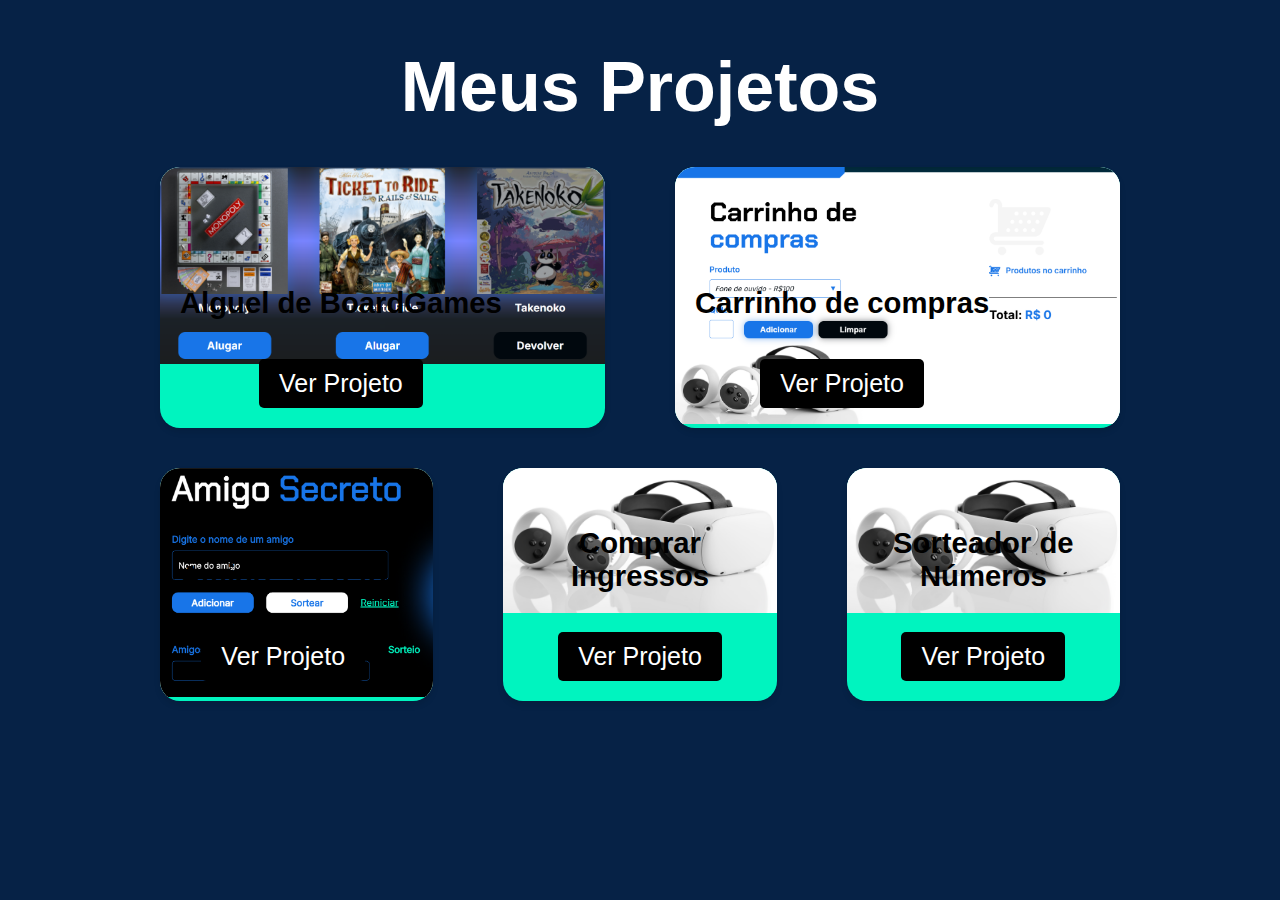
==== index.html @ d1985fe4 "Add files via upload" ====
<!DOCTYPE html>
<html lang="pt-BR">
<head>
    <meta charset="UTF-8">
    <meta name="viewport" content="width=device-width, initial-scale=1.0">
    <link rel="stylesheet" href="style.css">
    <title>Meus Projetos</title>
</head>
<body>
    <h1>Meus Projetos</h1>

    <!-- Primeira linha (2 cards) -->
    <div class="grid-container grid-1">
        <div class="card">
            <img src="./assets/img_boardgames2.png" alt="Imagem do projeto 2">
            <div class="card-content">
                <h3>Alguel de BoardGames</h3>
                <button onclick="window.location.href='./alugames/index.html'">Ver Projeto</button>
            </div>
        </div>
        <div class="card">
            <img src="./assets/img_carrinhoCompras.png" alt="Imagem do projeto 2">
            <div class="card-content">
                <h3>Carrinho de compras</h3>
                <button onclick="window.location.href='./carrinho-compras/index.html'">Ver Projeto</button>
            </div>
        </div>
    </div>

    <!-- Segunda linha (3 cards) -->
    <div class="grid-container grid-2">
        <div class="card">
            <img src="./assets/img_amigoSecreto.png" alt="Imagem do projeto 3">
            <div class="card-content">
                <h3>Amigo Secreto</h3>
                <button onclick="window.location.href='./amigo-secreto/index.html'">Ver Projeto</button>
            </div>
        </div>
        <div class="card">
            <img src="./assets/oculos.png" alt="Imagem do projeto 4">
            <div class="card-content">
                <h3>Comprar Ingressos</h3>
                <button onclick="window.location.href='./ingresso/index.html'">Ver Projeto</button>
            </div>
        </div>
        <div class="card">
            <img src="./assets/oculos.png" alt="Imagem do projeto 5">
            <div class="card-content">
                <h3>Sorteador de Números</h3>
                <button onclick="window.location.href='./sorteador-numeros/index.html'">Ver Projeto</button>
            </div>
        </div>
    </div>
</body>
</html>
---- style.css ----
body {
    font-family: Arial, sans-serif;
    margin: 0;
    padding: 0;
    background-color: #062246;
    display: flex;
    flex-direction: column;
    align-items: center;
    justify-content: flex-start;
}

h1 {
    text-align: center;
    margin-bottom: 20px;
    color: white;
    font-size: 70px;
}

.grid-1 {
    display: grid;
    grid-template-columns: repeat(2, 1fr);
    gap: 70px;
    width: 75vw;
    margin: 20px;
}

.grid-2 {
    display: grid;
    grid-template-columns: repeat(3, 1fr);
    gap: 70px;
    width: 75vw;
    margin: 20px;
}

.card {
    position: relative;
    background-color: rgb(0, 244, 191, 1);
    box-shadow: 0 4px 6px rgba(0, 0, 0, 0.1);
    border-radius: 20px;
    text-align: center;
    overflow: hidden;
    transition: transform 0.2s, box-shadow 0.2s;
    padding: 0; /* Remove o padding principal */
}

.card:hover {
    transform: translateY(-5px);
    box-shadow: 0 8px 15px rgba(0, 0, 0, 0.2);
}

.card img {
    width: 100%; /* A largura da imagem ocupa todo o espaço horizontal */
    height: auto; /* A altura se ajusta automaticamente para manter as proporções */
    object-fit: contain; /* Garante que a imagem fique inteira no espaço disponível */
    background-color: white; /* Fundo para áreas vazias */
}

.card-content {
    position: absolute;
    bottom: 0px;
    padding: 20px; /* Define o espaçamento para o texto e o botão */
    font-size: 25px;
}

.card button {
    margin-top: 10px;
    padding: 10px 20px;
    font-size: 25px;
    cursor: pointer;
    border: none;
    background-color: black;
    color: white;
    border-radius: 5px;
    transition: background-color 0.3s;
}

.card button:hover {
    background-color: #007BFF;
}
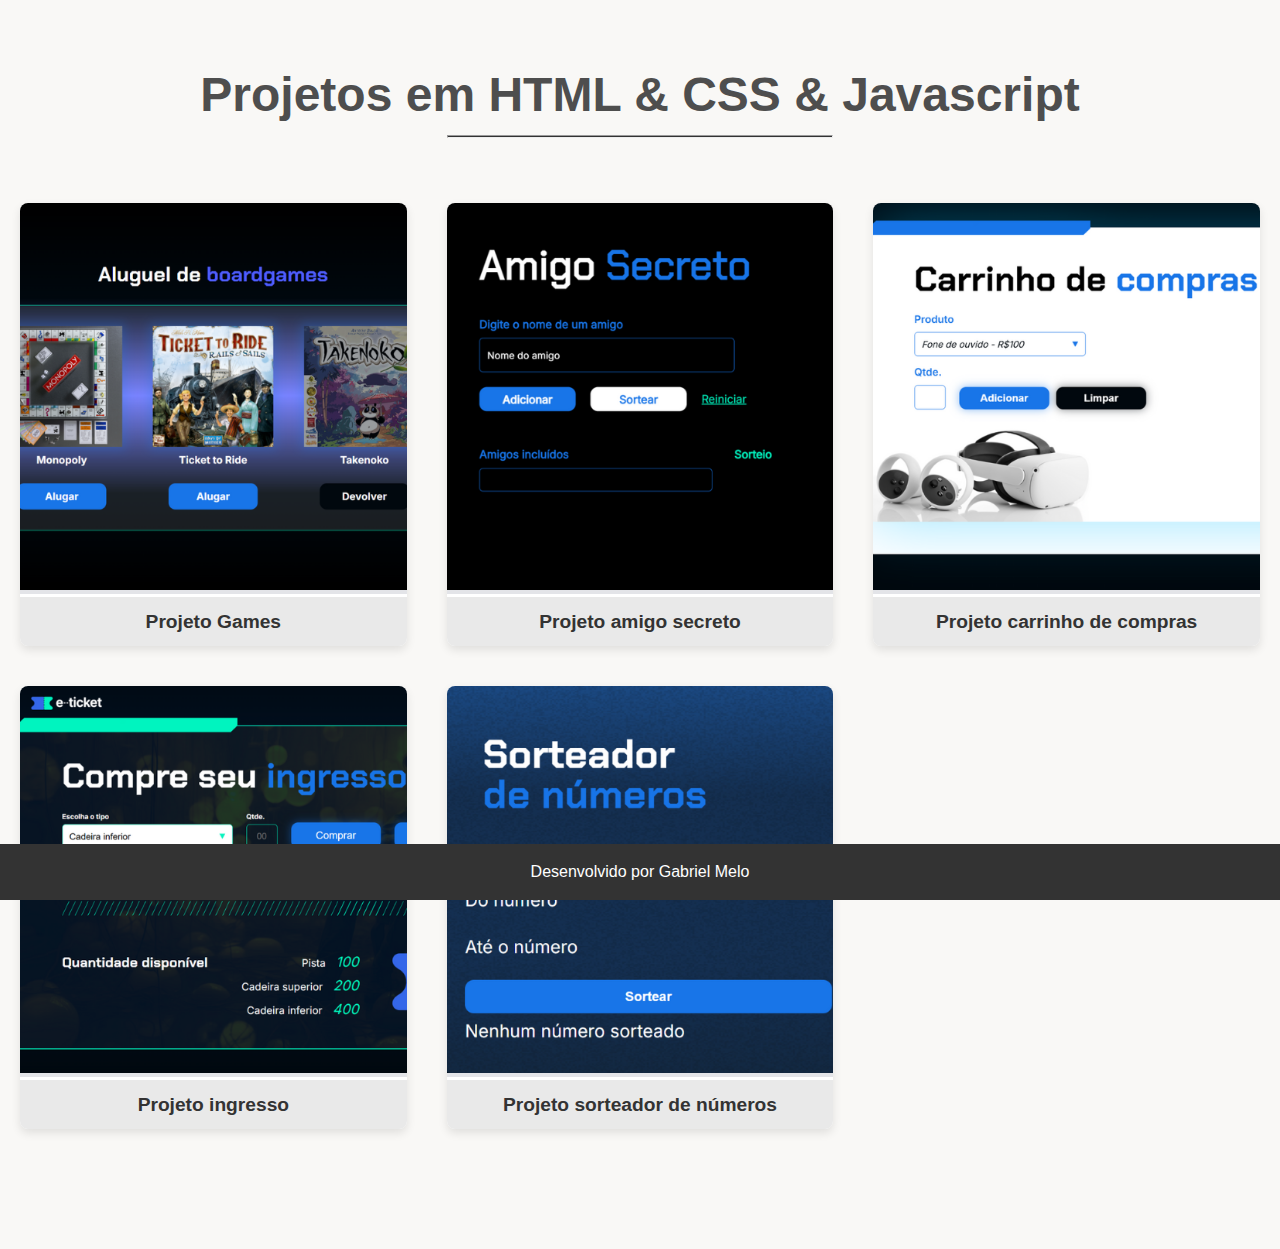
==== commit cf188236: "adicionando index geral" ====
--- a/index.html
+++ b/index.html
@@ -3,54 +3,40 @@
 <head>
     <meta charset="UTF-8">
     <meta name="viewport" content="width=device-width, initial-scale=1.0">
-    <link rel="stylesheet" href="style.css">
-    <title>Meus Projetos</title>
+    <link rel="stylesheet" href="./styles/style.css">
+    <title>Projetos</title>
 </head>
 <body>
-    <h1>Meus Projetos</h1>
 
-    <!-- Primeira linha (2 cards) -->
-    <div class="grid-container grid-1">
-        <div class="card">
-            <img src="./assets/img_boardgames2.png" alt="Imagem do projeto 2">
-            <div class="card-content">
-                <h3>Alguel de BoardGames</h3>
-                <button onclick="window.location.href='./alugames/index.html'">Ver Projeto</button>
-            </div>
-        </div>
-        <div class="card">
-            <img src="./assets/img_carrinhoCompras.png" alt="Imagem do projeto 2">
-            <div class="card-content">
-                <h3>Carrinho de compras</h3>
-                <button onclick="window.location.href='./carrinho-compras/index.html'">Ver Projeto</button>
-            </div>
-        </div>
+    <h1>Projetos em HTML & CSS & Javascript</h1>
+    <hr class="divisor">
+
+    <div class="grid-container">
+        <a href="./alugames/index.html" class="grid-item" target="_blank">
+            <img src="assets/projeto_board-games.png" alt="Imagem da cafeteria">
+            <p>Projeto Games</p>
+        </a>
+        <a href="./amigo-secreto/index.html" class="grid-item" target="_blank">
+            <img src="assets/projeto_amigo-secreto.png" alt="Imagem do município de Paraty">
+            <p>Projeto amigo secreto</p>
+        </a>
+        <a href="./carrinho-compras/index.html" class="grid-item" target="_blank">
+            <img src="assets/projeto_carrinho-compras.png" alt="Imagem da pousada">
+            <p>Projeto carrinho de compras</p>
+        </a>
+        <a href="./ingresso/index.html" class="grid-item" target="_blank">
+            <img src="assets/projeto_ingresso.png" alt="Imagem do filme">
+            <p>Projeto ingresso</p>
+        </a>
+        <a href="./sorteador-numeros/index.html" class="grid-item" target="_blank">
+            <img src="assets/projeto_sorteador-de-numeros.png" alt="Imagem do filme">
+            <p>Projeto sorteador de números</p>
+        </a>
     </div>
 
-    <!-- Segunda linha (3 cards) -->
-    <div class="grid-container grid-2">
-        <div class="card">
-            <img src="./assets/img_amigoSecreto.png" alt="Imagem do projeto 3">
-            <div class="card-content">
-                <h3>Amigo Secreto</h3>
-                <button onclick="window.location.href='./amigo-secreto/index.html'">Ver Projeto</button>
-            </div>
-        </div>
-        <div class="card">
-            <img src="./assets/oculos.png" alt="Imagem do projeto 4">
-            <div class="card-content">
-                <h3>Comprar Ingressos</h3>
-                <button onclick="window.location.href='./ingresso/index.html'">Ver Projeto</button>
-            </div>
-        </div>
-        <div class="card">
-            <img src="./assets/oculos.png" alt="Imagem do projeto 5">
-            <div class="card-content">
-                <h3>Sorteador de Números</h3>
-                <button onclick="window.location.href='./sorteador-numeros/index.html'">Ver Projeto</button>
-            </div>
-        </div>
-    </div>
+    <footer>
+        <p>Desenvolvido por Gabriel Melo</p>
+    </footer>
+
 </body>
 </html>
-
--- a/styles/style.css
+++ b/styles/style.css
@@ -0,0 +1,76 @@
+@import url(reset.css);
+
+/* Corpo da página */
+body {
+    font-family: Arial, sans-serif;
+    background-color: #f9f8f6;
+    color: #333;
+}
+
+/* Título */
+h1 {
+    text-align: center;
+    font-size: 3rem;
+    color: #4e4e4e;
+    margin-top: 20px;
+    padding-top: 4%;
+    font-weight: 700;
+}
+
+.divisor {
+    width: 30%;
+    margin-top: 1rem;
+    height: 1px;
+    background-color: #333;
+}
+
+/* Estilo do grid */
+.grid-container {
+    display: grid;
+    grid-template-columns: repeat(3, 1fr);
+    gap: 40px;
+    max-width: 1250px;
+    margin: 65px auto 120px auto;
+    padding: 0 20px;
+}
+
+.grid-item {
+    background-color: #ffffff;
+    border-radius: 8px;
+    overflow: hidden;
+    box-shadow: 0 4px 10px rgba(0, 0, 0, 0.1);
+    transition: transform 0.3s ease, box-shadow 0.3s ease;
+    text-decoration: none;
+}
+
+.grid-item img {
+    width: 100%;
+    height: auto;
+    border-bottom: 4px solid #e3e4e8;
+}
+
+.grid-item img:hover {
+    transform: translateY(-10px);
+    box-shadow: 0 8px 20px rgba(0, 0, 0, 0.15);
+}
+
+.grid-item p {
+    padding: 15px;
+    text-align: center;
+    font-size: 1.2rem;
+    font-weight: 600;
+    color: #333;
+    background-color: rgb(233, 233, 233);
+}
+
+/* Footer */
+footer {
+    background-color: #333;
+    color: #fff;
+    text-align: center;
+    padding: 20px 0;
+    font-size: 1rem;
+    position: fixed;
+    width: 100%;
+    bottom: 0;
+}